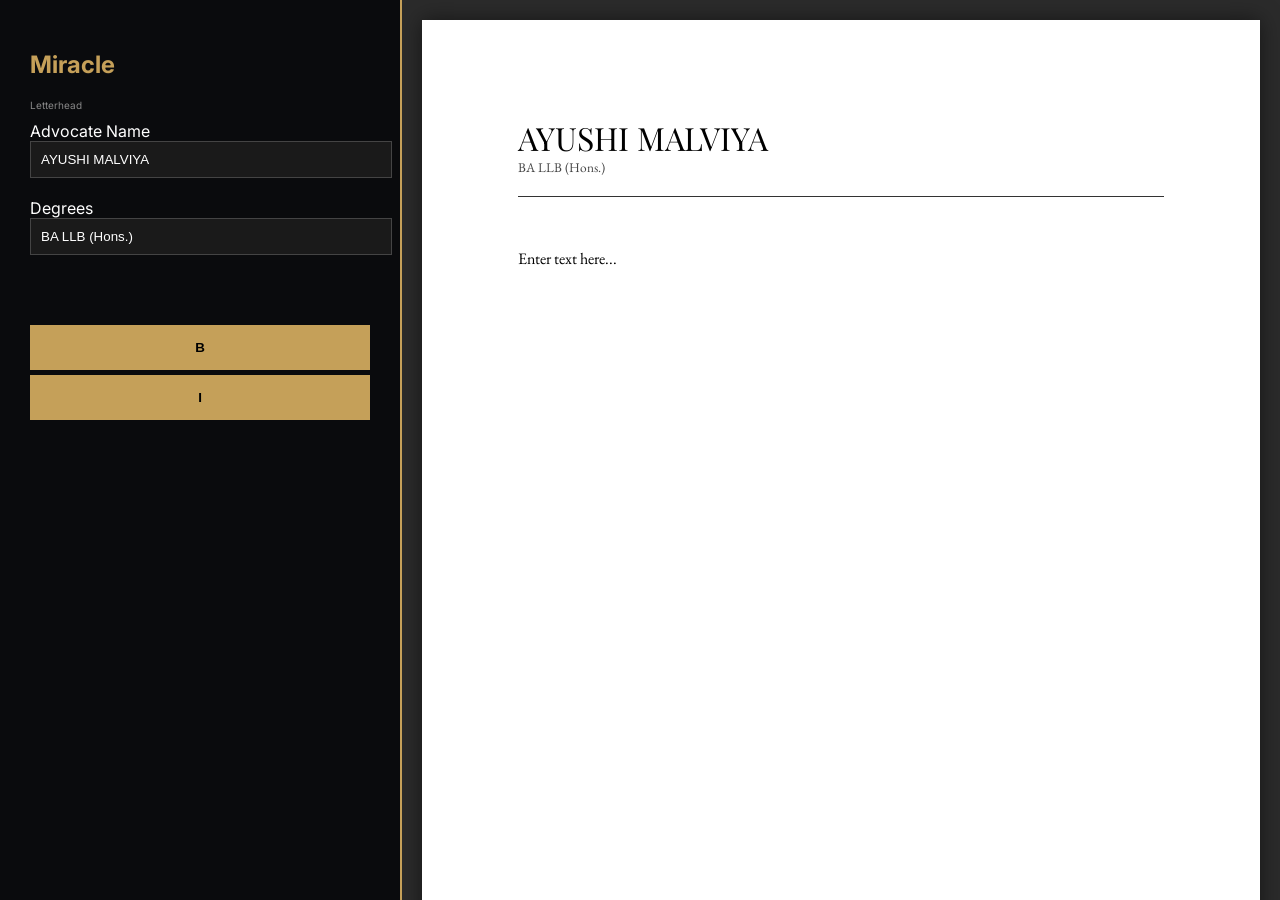
==== index.html @ 7318f76e "Rename v1.html to index.html" ====
<!DOCTYPE html>
<html lang="en">
<head>
    <meta charset="UTF-8">
    <title>Letterhead Editor</title>
    <link href="https://fonts.googleapis.com/css2?family=Playfair+Display:wght@600&family=EB+Garamond:ital,wght@0,400..800;1,400..800&family=Inter:wght@200;400;700&display=swap" rel="stylesheet">
    
    <style>
        :root {
            --gold: #c5a059;
            --obsidian: #0a0b0d;
            --paper: #ffffff;
        }

        body { 
            margin: 0; 
            display: flex; 
            height: 100vh; 
            background: #2b2b2b; /* dark bg for white paper */
            font-family: 'Inter', sans-serif;
        }

        #ui-panel {
            width: 400px;
            background: var(--obsidian);
            color: white;
            padding: 30px;
            border-right: 2px solid var(--gold);
            overflow-y: auto;
        }

        .page-viewport {
            flex-grow: 1;
            padding: 20px;
            display: flex;
            justify-content: center;
            overflow-y: auto;
        }

        .a4-sheet {
            background: var(--paper);
            width: 210mm; 
            min-height: 297mm;
            padding: 1in;
            box-shadow: 0 0 20px rgba(0,0,0,0.5);
            position: relative;
            color: black;
        }

        .header-temp {
            border-bottom: 0.5px solid #333;
            padding-bottom: 20px;
            margin-bottom: 50px;
        }

        #editor {
            min-height: 150mm;
            outline: none;
            font-family: 'EB Garamond', serif;
            font-size: 12pt;
            line-height: 1.5;
            text-align: justify;
        }

        @media print {
            #ui-panel { display: none; }
            body { background: white; }
            .a4-sheet { box-shadow: none; margin: 0; width: 100%; }
        }

        input { width: 100%; padding: 10px; margin-bottom: 20px; background: #1a1a1a; color: white; border: 1px solid #444; }
        button { background: var(--gold); padding: 15px; width: 100%; border: none; cursor: pointer; font-weight: bold; }
    </style>
</head>
<body>

<div id="ui-panel">
    <h2 style="color:var(--gold)">Miracle</h2>
    <p style="font-size: 10px; color: #888;">Letterhead</p>
    
    <label>Advocate Name</label>
    <input type="text" id="nameIn" value="AYUSHI MALVIYA" oninput="sync()">
    
    <label>Degrees</label>
    <input type="text" id="degIn" value="BA LLB (Hons.)" oninput="sync()">

    <div style="margin-top: 50px;">
        <button onclick="format('bold')">B</button>
        <button onclick="format('italic')" style="margin-top: 5px;">I</button>
    </div>
</div>

<div class="page-viewport">
    <div class="a4-sheet">
        <div class="header-temp">
            <div id="outName" style="font-family: 'Playfair Display'; font-size: 24pt;">AYUSHI MALVIYA</div>
            <div id="outDeg" style="font-family: 'EB Garamond'; font-size: 10pt; color: #444;">BA LLB (Hons.)</div>
        </div>

        <div id="editor" contenteditable="true">
            Enter text here...
        </div>
        
        <div style="position: absolute; bottom: 1in; left: 1in; width: calc(100% - 2in); border-top: 1px solid #ccc; font-size: 8pt; text-align: center;">
            Address goes here | Contact info | Website
        </div>
    </div>
</div>

<script>
    function sync() {
        document.getElementById('outName').innerText = document.getElementById('nameIn').value;
        document.getElementById('outDeg').innerText = document.getElementById('degIn').value;
    }

    function format(cmd) {
        document.execCommand(cmd, false, null);
    }
</script>

</body>
</html>
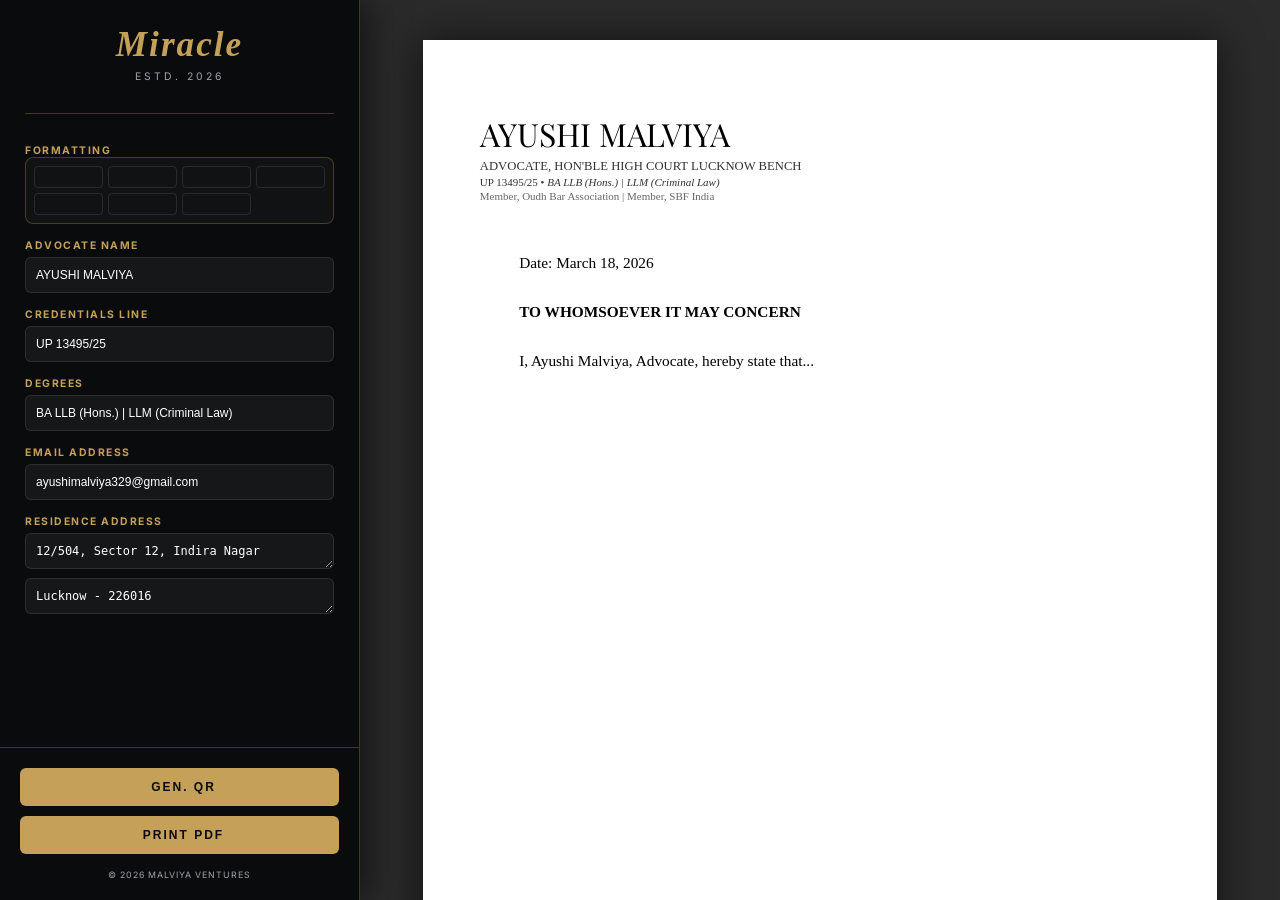
==== commit 9be2fb68: "Major overhaul for letterhead editor with QR code and layout updates Added new features including QR" ====
--- a/index.html
+++ b/index.html
@@ -4,119 +4,273 @@
     <meta charset="UTF-8">
     <title>Letterhead Editor</title>
     <link href="https://fonts.googleapis.com/css2?family=Playfair+Display:wght@600&family=EB+Garamond:ital,wght@0,400..800;1,400..800&family=Inter:wght@200;400;700&display=swap" rel="stylesheet">
+    <script src="https://unpkg.com/@phosphor-icons/web"></script>
+    <script src="https://cdnjs.cloudflare.com/ajax/libs/html2pdf.js/0.10.1/html2pdf.bundle.min.js"></script>
+    <script src="https://cdnjs.cloudflare.com/ajax/libs/qrcodejs/1.0.0/qrcode.min.js"></script>
     
     <style>
         :root {
             --gold: #c5a059;
             --obsidian: #0a0b0d;
-            --paper: #ffffff;
-        }
-
-        body { 
-            margin: 0; 
-            display: flex; 
-            height: 100vh; 
-            background: #2b2b2b; /* dark bg for white paper */
-            font-family: 'Inter', sans-serif;
-        }
-
-        #ui-panel {
-            width: 400px;
+            --glass: rgba(15, 17, 21, 0.95);
+            --text-dim: #9ea3ae;
+            --border-gold: rgba(197, 160, 89, 0.3);
+        }
+
+        * { box-sizing: border-box; }
+        body { background: #1a1a1a; margin: 0; display: flex; font-family: 'Inter', sans-serif; overflow: hidden; height: 100vh; }
+
+        /* --- SIDEBAR (DIALOG BOX) --- */
+        #control-panel {
+            width: 360px;
+            height: 100vh;
             background: var(--obsidian);
+            border-right: 1px solid var(--border-gold);
+            display: flex;
+            flex-direction: column;
+            z-index: 1000;
             color: white;
+            box-shadow: 10px 0 30px rgba(0,0,0,0.5);
+        }
+
+        .sidebar-content { padding: 25px; flex-grow: 1; overflow-y: auto; }
+        .sidebar-header { text-align: center; margin-bottom: 30px; border-bottom: 1px solid var(--border-gold); padding-bottom: 20px; }
+        .miracle-logo { font-family: 'Palatino Linotype', serif; font-style: italic; font-weight: bold; color: var(--gold); font-size: 2.2rem; letter-spacing: 2px; margin: 0; }
+        .estd { font-size: 0.65rem; color: var(--text-dim); text-transform: uppercase; letter-spacing: 3px; margin-top: 5px; }
+
+        .toolbar { display: grid; grid-template-columns: repeat(4, 1fr); gap: 5px; margin-bottom: 15px; background: rgba(255,255,255,0.03); padding: 8px; border-radius: 8px; border: 1px solid var(--border-gold); }
+        .toolbar button { background: transparent; border: 1px solid rgba(255,255,255,0.1); color: white; padding: 10px; cursor: pointer; border-radius: 4px; display: flex; align-items: center; justify-content: center; }
+        .toolbar button:hover { border-color: var(--gold); color: var(--gold); }
+
+        label { display: block; font-size: 0.65rem; margin-top: 15px; font-weight: 700; color: var(--gold); text-transform: uppercase; letter-spacing: 1.5px; }
+        input, textarea { width: 100%; margin-top: 5px; background: rgba(255, 255, 255, 0.05); border: 1px solid rgba(255, 255, 255, 0.1); color: white; font-size: 12px; padding: 10px; border-radius: 6px; outline: none; transition: 0.3s; }
+        input:focus, textarea:focus { border-color: var(--gold); }
+
+        .sidebar-footer { padding: 20px; border-top: 1px solid var(--border-gold); background: var(--obsidian); }
+        .gold-btn { width: 100%; background: var(--gold); color: var(--obsidian); border: none; padding: 12px; font-weight: 700; letter-spacing: 2px; text-transform: uppercase; cursor: pointer; border-radius: 6px; margin-bottom: 10px; display: flex; align-items: center; justify-content: center; gap: 8px; font-size: 0.75rem; }
+        .copyright { font-size: 0.55rem; color: var(--text-dim); text-align: center; margin-top: 15px; letter-spacing: 1px; text-transform: uppercase; }
+
+        /* --- PREVIEW AREA (A4 FIXED) --- */
+        .preview-area { flex-grow: 1; padding: 40px; display: flex; justify-content: center; overflow-y: auto; background: #2b2b2b; position: relative; }
+        .letterhead { background: #ffffff; width: 210mm; min-height: 297mm; position: relative; box-sizing: border-box; box-shadow: 0 0 40px rgba(0,0,0,0.6); }
+
+        /* HEADER */
+        .identity-container { position: absolute; left: 1.5cm; top: 0.75in; z-index: 2; }
+        .name { font-family: 'Playfair Display', serif; font-size: 24pt; margin: 0; text-transform: uppercase; color: #000; }
+        .designation { font-family: 'Palatino Linotype', serif; font-size: 9.5pt; margin-top: 4px; color: #333; }
+        .credentials { font-family: 'Palatino Linotype', serif; font-size: 8.25pt; margin-top: 2px; color: #333; }
+        .memberships { font-family: 'Palatino Linotype', serif; font-size: 8.25pt; color: #666; margin-top: 2px; }
+        .crest-img { position: absolute; top: 0.8in; right: 1.5cm; width: 110px; opacity: 0.15; filter: grayscale(1); }
+        
+        /* CONTENT SECTION (Margins enforced at 1 inch) */
+        .letter-content { margin: 2.2in 1in 1in 1in; font-family: 'Garamond', serif; font-size: 11.5pt; line-height: 1.6; min-height: 180mm; position: relative; }
+        #editor { outline: none; text-align: justify; }
+
+        /* QR CODE PLACEMENT */
+        #qr-affix {
+            position: absolute;
+            bottom: 10px;
+            right: 10px;
+            width: 51px;
+            height: 51px;
+            z-index: 100;
+        }
+
+        /* SIGNATURE ELEMENTS */
+        #sig-container { margin-top: 50px; text-align: right; }
+        .digital-sig { width: 300px; display: none; margin-left: auto; }
+        .physical-line { display: none; font-family: serif; font-size: 0.5pt; font-weight: bold; letter-spacing: -0.05em; color: #0B0B45; border-top: 0.5px solid #0B0B45; width: 220px; margin-left: auto; padding-top: 2px; text-align: center; }
+
+        /* MODAL DIALOG */
+        #print-modal {
+            display: none;
+            position: fixed;
+            top: 50%; left: 50%; transform: translate(-50%, -50%);
+            background: var(--obsidian);
+            border: 1px solid var(--gold);
             padding: 30px;
-            border-right: 2px solid var(--gold);
-            overflow-y: auto;
-        }
-
-        .page-viewport {
-            flex-grow: 1;
-            padding: 20px;
-            display: flex;
-            justify-content: center;
-            overflow-y: auto;
-        }
-
-        .a4-sheet {
-            background: var(--paper);
-            width: 210mm; 
-            min-height: 297mm;
-            padding: 1in;
-            box-shadow: 0 0 20px rgba(0,0,0,0.5);
-            position: relative;
-            color: black;
-        }
-
-        .header-temp {
-            border-bottom: 0.5px solid #333;
-            padding-bottom: 20px;
-            margin-bottom: 50px;
-        }
-
-        #editor {
-            min-height: 150mm;
-            outline: none;
-            font-family: 'EB Garamond', serif;
-            font-size: 12pt;
-            line-height: 1.5;
-            text-align: justify;
-        }
+            z-index: 2000;
+            text-align: center;
+            box-shadow: 0 0 50px rgba(0,0,0,1);
+        }
+        .modal-overlay { display: none; position: fixed; top: 0; left: 0; width: 100%; height: 100%; background: rgba(0,0,0,0.8); z-index: 1999; }
+
+        /* FOOTER */
+        .footer { position: absolute; bottom: 0.8in; width: 100%; text-align: center; }
+        .foot-line { font-family: serif; font-size: 0.5pt; font-weight: bold; letter-spacing: -0.1em; color: #0B0B45; }
+        .foot-res { font-family: 'Georgia', serif; font-weight: bold; text-transform: uppercase; letter-spacing: 0.60em; font-size: 7pt; }
+        .foot-addr { font-family: 'Georgia', serif; text-transform: capitalize; letter-spacing: 0.7em; font-size: 6pt; display: block; }
+        .foot-star { font-size: 4.5pt; color: #333; margin-top: 0px; display: block; }
+        .foot-email { font-family: 'Georgia', serif; text-transform: lowercase; letter-spacing: 0.45em; font-size: 6pt; margin-top: 2.5px; display: block; }
 
         @media print {
-            #ui-panel { display: none; }
-            body { background: white; }
-            .a4-sheet { box-shadow: none; margin: 0; width: 100%; }
-        }
-
-        input { width: 100%; padding: 10px; margin-bottom: 20px; background: #1a1a1a; color: white; border: 1px solid #444; }
-        button { background: var(--gold); padding: 15px; width: 100%; border: none; cursor: pointer; font-weight: bold; }
+            #control-panel, #print-modal, .modal-overlay { display: none !important; }
+            .preview-area { padding: 0; overflow: visible; }
+            .letterhead { box-shadow: none; margin: 0; }
+        }
     </style>
 </head>
 <body>
 
-<div id="ui-panel">
-    <h2 style="color:var(--gold)">Miracle</h2>
-    <p style="font-size: 10px; color: #888;">Letterhead</p>
-    
-    <label>Advocate Name</label>
-    <input type="text" id="nameIn" value="AYUSHI MALVIYA" oninput="sync()">
-    
-    <label>Degrees</label>
-    <input type="text" id="degIn" value="BA LLB (Hons.)" oninput="sync()">
-
-    <div style="margin-top: 50px;">
-        <button onclick="format('bold')">B</button>
-        <button onclick="format('italic')" style="margin-top: 5px;">I</button>
+<div id="control-panel">
+    <div class="sidebar-content">
+        <div class="sidebar-header">
+            <h1 class="miracle-logo">Miracle</h1>
+            <p class="estd">estd. 2026</p>
+        </div>
+        
+        <label>Formatting</label>
+        <div class="toolbar">
+            <button onclick="format('bold')"><i class="ph ph-text-b"></i></button>
+            <button onclick="format('italic')"><i class="ph ph-text-italic"></i></button>
+            <button onclick="format('underline')"><i class="ph ph-text-underline"></i></button>
+            <button onclick="format('justifyFull')"><i class="ph ph-text-align-justify"></i></button>
+            <button onclick="format('justifyLeft')"><i class="ph ph-text-align-left"></i></button>
+            <button onclick="format('justifyCenter')"><i class="ph ph-text-align-center"></i></button>
+            <button onclick="format('justifyRight')"><i class="ph ph-text-align-right"></i></button>
+        </div>
+
+        <label>Advocate Name</label>
+        <input type="text" id="nameIn" value="AYUSHI MALVIYA" oninput="update()">
+        <label>Credentials Line</label>
+        <input type="text" id="upIn" value="UP 13495/25" oninput="update()">
+        <label>Degrees</label>
+        <input type="text" id="degIn" value="BA LLB (Hons.) | LLM (Criminal Law)" oninput="update()">
+        <label>Email Address</label>
+        <input type="text" id="emailIn" value="ayushimalviya329@gmail.com" oninput="update()">
+        <label>Residence Address</label>
+        <textarea id="addrIn1" rows="1" oninput="update()">12/504, Sector 12, Indira Nagar</textarea>
+        <textarea id="addrIn2" rows="1" style="margin-top:5px" oninput="update()">Lucknow - 226016</textarea>
+    </div>
+
+    <div class="sidebar-footer">
+        <button class="gold-btn" onclick="generateQR()">
+            <i class="ph ph-qr-code"></i> GEN. QR
+        </button>
+        <button class="gold-btn" onclick="initiatePrint()">
+            <i class="ph ph-printer"></i> PRINT PDF
+        </button>
+        <div class="copyright">© 2026 MALVIYA VENTURES</div>
     </div>
 </div>
 
-<div class="page-viewport">
-    <div class="a4-sheet">
-        <div class="header-temp">
-            <div id="outName" style="font-family: 'Playfair Display'; font-size: 24pt;">AYUSHI MALVIYA</div>
-            <div id="outDeg" style="font-family: 'EB Garamond'; font-size: 10pt; color: #444;">BA LLB (Hons.)</div>
-        </div>
-
-        <div id="editor" contenteditable="true">
-            Enter text here...
-        </div>
-        
-        <div style="position: absolute; bottom: 1in; left: 1in; width: calc(100% - 2in); border-top: 1px solid #ccc; font-size: 8pt; text-align: center;">
-            Address goes here | Contact info | Website
+<div class="modal-overlay" id="overlay"></div>
+<div id="print-modal">
+    <h3 style="color: var(--gold); font-family: 'Playfair Display', serif;">Select Use Case</h3>
+    <p style="color: var(--text-dim); font-size: 0.8rem;">How will this document be utilized?</p>
+    <button class="gold-btn" onclick="finalizeExecution('digital')">DIGITAL USE</button>
+    <button class="gold-btn" style="background: transparent; border: 1px solid var(--gold); color: var(--gold);" onclick="finalizeExecution('physical')">PHYSICAL USE</button>
+    <button style="background:none; border:none; color:white; cursor:pointer; margin-top:10px; font-size:0.7rem;" onclick="closeModal()">CANCEL</button>
+</div>
+
+<div class="preview-area">
+    <div class="letterhead" id="printable-sheet">
+        <img src="symbol.webp" class="crest-img" alt="">
+        
+        <div id="qr-affix"></div>
+
+        <div class="identity-container">
+            <div class="name" id="outName">AYUSHI MALVIYA</div>
+            <div class="designation">ADVOCATE, HON'BLE HIGH COURT LUCKNOW BENCH</div>
+            <div class="credentials">
+                <span id="outUp">UP 13495/25</span> • 
+                <span id="outDeg" style="font-style: italic;">BA LLB (Hons.) | LLM (Criminal Law)</span>
+            </div>
+            <div class="memberships">
+                Member, Oudh Bar Association | Member, SBF India
+            </div>
+        </div>
+
+        <div class="letter-content">
+            <div id="editor" contenteditable="true">
+                Date: March 18, 2026<br><br>
+                <b>TO WHOMSOEVER IT MAY CONCERN</b><br><br>
+                I, Ayushi Malviya, Advocate, hereby state that...
+            </div>
+            
+            <div id="sig-container">
+                <img src="signature.jpeg" id="outSigImage" class="digital-sig">
+                <div id="outSigLine" class="physical-line">IUM-PHYSICAL-SIGNATURE-AUTHENTIC-DONOTCOPY—IUM-PHYSICAL-SIGNATURE-AUTHENTIC-DONOTCOPY—IUM-PHYSICAL-SIGNATURE-AUTHENTIC-DONOTCOPY—IUM-PHYSICAL-SIGNATURE-AUTHENTIC-DONOTCOPY—IUM-PHYSICAL-SIGNATURE-AUTHENTIC-DONOTCOPY—IUM-PHYSICAL-SIGNATURE-AUTHENTIC-DONOTCOPY—IUM-PHYSICAL-SIGNATURE-AUTHENTIC-DONOTCOPY—IUM-PHYSICAL-SIGNATURE-AUTHENTIC-DONOTCOPY—IUM-PHYSICAL-SIGNATURE-AUTHENTIC-DONOTCOPY—IUM-PHYSICAL-SIGNATURE-AUTHENTIC-DONOTCOPY—IUM-PHYSICAL-SIGNATURE-AUTHENTIC-DONOTCOPY—IUM-PHYSICAL-SIGNATURE-AUTHENTIC-DONOTCOPY</div>
+            </div>
+        </div>
+
+        <div class="footer">
+            <span class="foot-line">IUM—LETTER—AUTHENTIC—DONOTCOPY—IUM—LETTER—AUTHENTIC—DONOTCOPY—IUM—LETTER—AUTHENTIC—DONOTCOPY—IUM—LETTER—AUTHENTIC—DONOTCOPY—IUM—LETTER—AUTHENTIC—DONOTCOPY—IUM—LETTER—AUTHENTIC—DONOTCOPY—IUM—LETTER—AUTHENTIC—DONOTCOPY—IUM—LETTER—AUTHENTIC—DONOTCOPY—IUM—LETTER—AUTHENTIC—DONOTCOPY—IUM—LETTER—AUTHENTIC—DONOTCOPY—IUM—LETTER—AUTHENTIC—DONOTCOPY—IUM—LETTER—AUTHENTIC—DONOTCOPY—IUM—LETTER—AUTHENTIC—DONOTCOPY—IUM—LETTER—AUTHENTIC—DONOTCOPY—IUM—LETTER—AUTHENTIC—DONOTCOPY—IUM—LETTER—AUTHENTIC—DONOTCOPY—IUM—LETTER—AUTHENTIC—DONOTCOPY—IUM—LETTER—AUTHENTIC—DONOTCOPY—IUM—LETTER—AUTHENTIC—DONOTCOPY—IUM—LETTER—AUTHENTIC—DONOTCOPY—IUM—LETTER—AUTHENTIC—DONOTCOPY—IUM—LETTER—AUTHENTIC—DONOTCOPY—IUM—LETTER—AUTHENTIC—DONOTCOPY—IUM—LETTER—AUTHENTIC—DONOTCOPY—IUM—LETTER—AUTHENTIC—DONOTCOPY—IUM—LETTER—AUTHENTIC—DONOTCOPYIUM—LETTER—AUTHENTIC—DONOTCOPY—IUM—LETTER—AUTHENTIC—DONOTCOPY—IUM—LETTER—AUTHENTIC—DONOTCOPY—IUM—LETTER—AUTHENTIC—DONOTCOPY—IUM—LETTER—AUTHENTIC—DONOTCOPY—IUM—LETTER—AUTHENTIC—DONOTCOPY—IUM—LETTER—AUTHENTIC—DONOTCOPY—IUM—LETTER—AUTHENTIC—DONOTCOPY—IUM—LETTER—AUTHENTIC—DONOTCOPY—IUM—LETTER—AUTHENTIC—DONOTCOPY—IUM—LETTER—AUTHENTIC—DONOTCOPY—IUM—LETTER—AUTHENTIC—DONOTCOPY—IUM—LETTER—AUTHENTIC—DONOTCOPY—IUM—LETTER—AUTHENTIC—DONOTCOPY—IUM—LETTER—AUTHENTIC—DONOTCOPY—IUM—LETTER—AUTHENTIC—DONOTCOPY—IUM—LETTER—AUTHENTIC—DONOTCOPY—IUM—LETTER—AUTHENTIC—DONOTCOPY—IUM—LETTER—AUTHENTIC—DONOTCOPY—IUM—LETTER—AUTHENTIC—DONOTCOPY—IUM—LETTER—AUTHENTIC—DONOTCOPY—IUM—LETTER—AUTHENTIC—DONOTCOPY—IUM—LETTER—AUTHENTIC—DONOTCOPY—IUM—LETTER—AUTHENTIC—DONOTCOPY—IUM—LETTER—AUTHENTIC—DONOTCOPY—IUM—LETTER—AUTHENTIC—DONOTCOPY—IUM—LETTER—AUTHENTIC—DONOTCOPY—IUM—LETTER—AUTHENTIC—DONOTCOPY—IUM—LETTER—AUTHENTIC—DONOTCOPY—IUM—LETTER—AUTHENTIC—DONOTCOPY—IUM—LETTER—AUTHENTIC—DONOTCOPY—IUM—LETTER—AUTHENTIC—DONOTCOPY—IUM—LETTER—AUTHENTIC—DONOTCOPY—IUM—LETTER—AUTHENTIC—DONOTCOPY—IUM—LETTER—AUTHENTIC—DONOTCOPY</span>
+            <span class="foot-res">RESIDENCE</span>
+            <span class="foot-addr" id="outAddr1" style="margin-top: 3.5px">12/504, Sector 12, Indira Nagar</span>
+            <span class="foot-addr" id="outAddr2" style="margin-top: 1.5px">Lucknow<span style="letter-spacing: -0.1em;">——</span> 226016</span>
+            <span class="foot-star">★</span>
+            <span class="foot-email" id="outEmail">ayushimalviya329@gmail.com</span>
         </div>
     </div>
 </div>
 
 <script>
-    function sync() {
+    let qrAffixed = false;
+
+    function format(command) { document.execCommand(command, false, null); }
+
+    function update() {
         document.getElementById('outName').innerText = document.getElementById('nameIn').value;
+        document.getElementById('outUp').innerText = document.getElementById('upIn').value;
         document.getElementById('outDeg').innerText = document.getElementById('degIn').value;
-    }
-
-    function format(cmd) {
-        document.execCommand(cmd, false, null);
-    }
+        document.getElementById('outEmail').innerText = document.getElementById('emailIn').value;
+        
+        document.getElementById('outAddr1').innerText = document.getElementById('addrIn1').value;
+        document.getElementById('outAddr2').innerHTML = document.getElementById('addrIn2').value.replace(' - ', '<span style=\"letter-spacing: -0.1em;\">——</span> ');
+    }
+
+    function generateQR() {
+        const url = prompt("Enter verification URL:");
+        if (!url) return;
+        
+        document.getElementById('qr-affix').innerHTML = ""; 
+        new QRCode(document.getElementById("qr-affix"), {
+            text: url,
+            width: 51, 
+            height: 51,
+            colorDark : "#0B0B45",
+            colorLight : "#ffffff"
+        });
+        qrAffixed = true;
+        alert("QR Code Affixed successfully.");
+    }
+
+    function initiatePrint() {
+        if (!qrAffixed) {
+            alert("Please affix the QR Code before printing.");
+            return;
+        }
+        document.getElementById('overlay').style.display = 'block';
+        document.getElementById('print-modal').style.display = 'block';
+    }
+
+    function closeModal() {
+        document.getElementById('overlay').style.display = 'none';
+        document.getElementById('print-modal').style.display = 'none';
+    }
+
+    function finalizeExecution(type) {
+        const sigImage = document.getElementById('outSigImage');
+        const sigLine = document.getElementById('outSigLine');
+
+        sigImage.style.display = 'none';
+        sigLine.style.display = 'none';
+
+        if (type === 'digital') {
+            sigImage.style.display = 'block';
+        } else if (type === 'physical') {
+            sigLine.style.display = 'block';
+        }
+
+        closeModal();
+        
+        setTimeout(() => { 
+            window.print(); 
+        }, 150);
+    }
+    
+    update();
 </script>
-
 </body>
 </html>
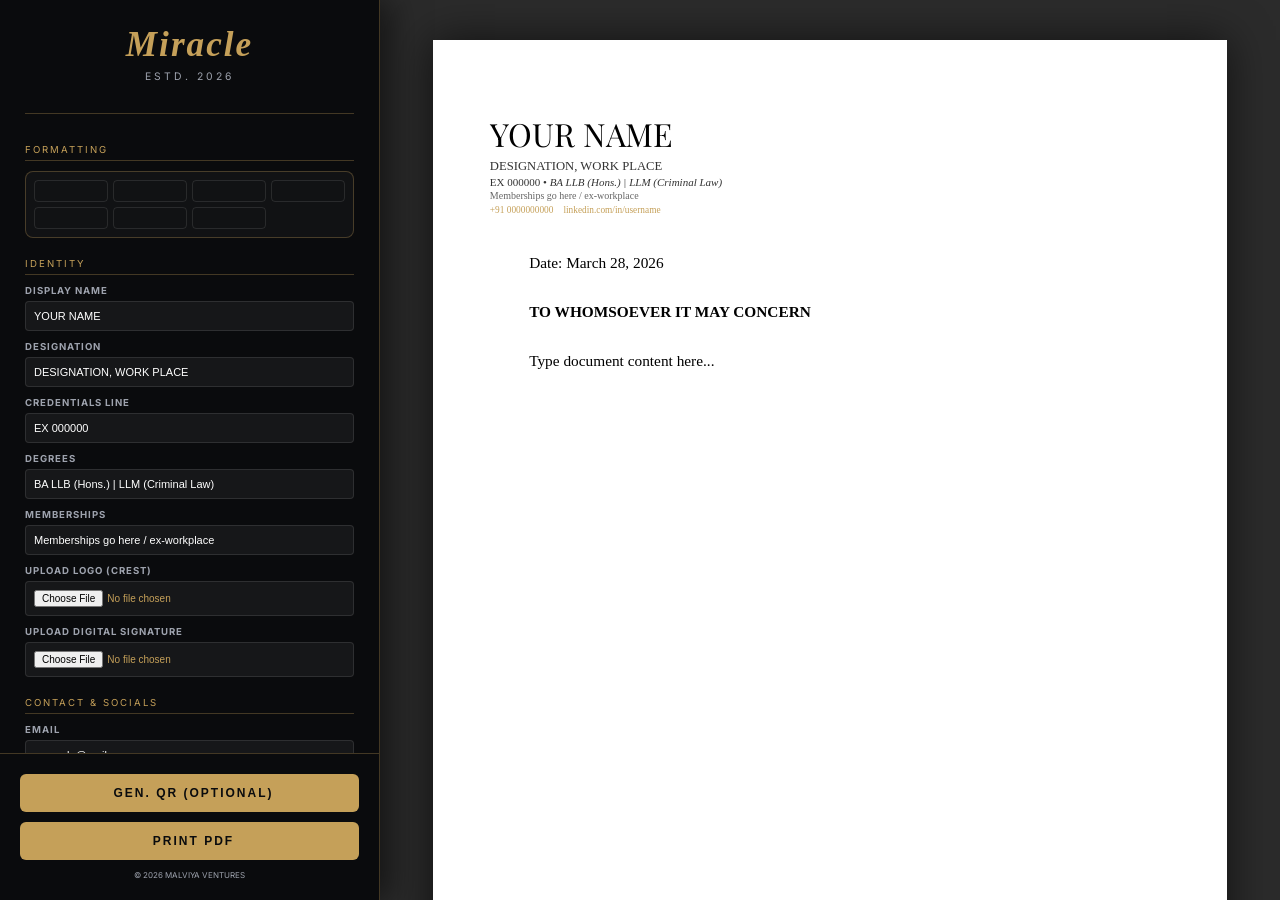
==== commit 15882990: "Revise letterhead editor layout and features Updated layout and functionality of the letterhead edit" ====
--- a/index.html
+++ b/index.html
@@ -5,7 +5,6 @@
     <title>Letterhead Editor</title>
     <link href="https://fonts.googleapis.com/css2?family=Playfair+Display:wght@600&family=EB+Garamond:ital,wght@0,400..800;1,400..800&family=Inter:wght@200;400;700&display=swap" rel="stylesheet">
     <script src="https://unpkg.com/@phosphor-icons/web"></script>
-    <script src="https://cdnjs.cloudflare.com/ajax/libs/html2pdf.js/0.10.1/html2pdf.bundle.min.js"></script>
     <script src="https://cdnjs.cloudflare.com/ajax/libs/qrcodejs/1.0.0/qrcode.min.js"></script>
     
     <style>
@@ -20,9 +19,9 @@
         * { box-sizing: border-box; }
         body { background: #1a1a1a; margin: 0; display: flex; font-family: 'Inter', sans-serif; overflow: hidden; height: 100vh; }
 
-        /* --- SIDEBAR (DIALOG BOX) --- */
+        /* --- SIDEBAR --- */
         #control-panel {
-            width: 360px;
+            width: 380px;
             height: 100vh;
             background: var(--obsidian);
             border-right: 1px solid var(--border-gold);
@@ -37,71 +36,59 @@
         .sidebar-header { text-align: center; margin-bottom: 30px; border-bottom: 1px solid var(--border-gold); padding-bottom: 20px; }
         .miracle-logo { font-family: 'Palatino Linotype', serif; font-style: italic; font-weight: bold; color: var(--gold); font-size: 2.2rem; letter-spacing: 2px; margin: 0; }
         .estd { font-size: 0.65rem; color: var(--text-dim); text-transform: uppercase; letter-spacing: 3px; margin-top: 5px; }
+        
+        .section-tag { font-size: 0.6rem; color: var(--gold); text-transform: uppercase; letter-spacing: 2px; margin: 20px 0 10px 0; border-bottom: 1px solid var(--border-gold); padding-bottom: 5px; }
 
         .toolbar { display: grid; grid-template-columns: repeat(4, 1fr); gap: 5px; margin-bottom: 15px; background: rgba(255,255,255,0.03); padding: 8px; border-radius: 8px; border: 1px solid var(--border-gold); }
         .toolbar button { background: transparent; border: 1px solid rgba(255,255,255,0.1); color: white; padding: 10px; cursor: pointer; border-radius: 4px; display: flex; align-items: center; justify-content: center; }
         .toolbar button:hover { border-color: var(--gold); color: var(--gold); }
 
-        label { display: block; font-size: 0.65rem; margin-top: 15px; font-weight: 700; color: var(--gold); text-transform: uppercase; letter-spacing: 1.5px; }
-        input, textarea { width: 100%; margin-top: 5px; background: rgba(255, 255, 255, 0.05); border: 1px solid rgba(255, 255, 255, 0.1); color: white; font-size: 12px; padding: 10px; border-radius: 6px; outline: none; transition: 0.3s; }
+        label { display: block; font-size: 0.6rem; margin-top: 10px; font-weight: 700; color: var(--text-dim); text-transform: uppercase; letter-spacing: 1px; }
+        input, textarea { width: 100%; margin-top: 5px; background: rgba(255, 255, 255, 0.05); border: 1px solid rgba(255, 255, 255, 0.1); color: white; font-size: 11px; padding: 8px; border-radius: 4px; outline: none; transition: 0.3s; }
         input:focus, textarea:focus { border-color: var(--gold); }
+        
+        /* File Input Styling */
+        .file-upload { font-size: 10px; margin-top: 5px; color: var(--gold); cursor: pointer; }
 
         .sidebar-footer { padding: 20px; border-top: 1px solid var(--border-gold); background: var(--obsidian); }
         .gold-btn { width: 100%; background: var(--gold); color: var(--obsidian); border: none; padding: 12px; font-weight: 700; letter-spacing: 2px; text-transform: uppercase; cursor: pointer; border-radius: 6px; margin-bottom: 10px; display: flex; align-items: center; justify-content: center; gap: 8px; font-size: 0.75rem; }
-        .copyright { font-size: 0.55rem; color: var(--text-dim); text-align: center; margin-top: 15px; letter-spacing: 1px; text-transform: uppercase; }
-
-        /* --- PREVIEW AREA (A4 FIXED) --- */
-        .preview-area { flex-grow: 1; padding: 40px; display: flex; justify-content: center; overflow-y: auto; background: #2b2b2b; position: relative; }
+
+        /* --- PREVIEW AREA --- */
+        .preview-area { flex-grow: 1; padding: 40px; display: flex; justify-content: center; overflow-y: auto; background: #2b2b2b; }
         .letterhead { background: #ffffff; width: 210mm; min-height: 297mm; position: relative; box-sizing: border-box; box-shadow: 0 0 40px rgba(0,0,0,0.6); }
 
         /* HEADER */
-        .identity-container { position: absolute; left: 1.5cm; top: 0.75in; z-index: 2; }
+        .identity-container { position: absolute; left: 1.5cm; top: 0.75in; z-index: 2; max-width: 60%; }
         .name { font-family: 'Playfair Display', serif; font-size: 24pt; margin: 0; text-transform: uppercase; color: #000; }
         .designation { font-family: 'Palatino Linotype', serif; font-size: 9.5pt; margin-top: 4px; color: #333; }
         .credentials { font-family: 'Palatino Linotype', serif; font-size: 8.25pt; margin-top: 2px; color: #333; }
-        .memberships { font-family: 'Palatino Linotype', serif; font-size: 8.25pt; color: #666; margin-top: 2px; }
-        .crest-img { position: absolute; top: 0.8in; right: 1.5cm; width: 110px; opacity: 0.15; filter: grayscale(1); }
-        
-        /* CONTENT SECTION (Margins enforced at 1 inch) */
+        .memberships { font-family: 'Palatino Linotype', serif; font-size: 7.5pt; color: #666; margin-top: 2px; }
+        .socials { font-family: 'Palatino Linotype', serif; font-size: 7pt; color: var(--gold); margin-top: 4px; display: flex; gap: 10px; }
+        
+        .crest-img { position: absolute; top: 0.8in; right: 1.5cm; width: 110px; opacity: 0.15; filter: grayscale(1); object-fit: contain; }
+        
+        /* CONTENT */
         .letter-content { margin: 2.2in 1in 1in 1in; font-family: 'Garamond', serif; font-size: 11.5pt; line-height: 1.6; min-height: 180mm; position: relative; }
         #editor { outline: none; text-align: justify; }
 
-        /* QR CODE PLACEMENT */
-        #qr-affix {
-            position: absolute;
-            bottom: 10px;
-            right: 10px;
-            width: 51px;
-            height: 51px;
-            z-index: 100;
-        }
-
-        /* SIGNATURE ELEMENTS */
+        #qr-affix { position: absolute; bottom: 10px; right: 10px; width: 51px; height: 51px; z-index: 100; }
+
+        /* SIGNATURE */
         #sig-container { margin-top: 50px; text-align: right; }
-        .digital-sig { width: 300px; display: none; margin-left: auto; }
-        .physical-line { display: none; font-family: serif; font-size: 0.5pt; font-weight: bold; letter-spacing: -0.05em; color: #0B0B45; border-top: 0.5px solid #0B0B45; width: 220px; margin-left: auto; padding-top: 2px; text-align: center; }
-
-        /* MODAL DIALOG */
-        #print-modal {
-            display: none;
-            position: fixed;
-            top: 50%; left: 50%; transform: translate(-50%, -50%);
-            background: var(--obsidian);
-            border: 1px solid var(--gold);
-            padding: 30px;
-            z-index: 2000;
-            text-align: center;
-            box-shadow: 0 0 50px rgba(0,0,0,1);
-        }
+        .digital-sig { width: 250px; max-height: 80px; display: none; margin-left: auto; object-fit: contain; }
+        .physical-line { display: none; font-family: serif; font-size: 0.5pt; font-weight: bold; letter-spacing: -0.05em; color: #0B0B45; border-top: 0.5px solid #0B0B45; width: 220px; margin-left: auto; padding-top: 2px; text-align: center; overflow: hidden; white-space: nowrap; }
+
+        /* MODAL */
+        #print-modal { display: none; position: fixed; top: 50%; left: 50%; transform: translate(-50%, -50%); background: var(--obsidian); border: 1px solid var(--gold); padding: 30px; z-index: 2000; text-align: center; box-shadow: 0 0 50px rgba(0,0,0,1); }
         .modal-overlay { display: none; position: fixed; top: 0; left: 0; width: 100%; height: 100%; background: rgba(0,0,0,0.8); z-index: 1999; }
 
         /* FOOTER */
         .footer { position: absolute; bottom: 0.8in; width: 100%; text-align: center; }
-        .foot-line { font-family: serif; font-size: 0.5pt; font-weight: bold; letter-spacing: -0.1em; color: #0B0B45; }
+        .foot-line { font-family: serif; font-size: 0.5pt; font-weight: bold; letter-spacing: -0.1em; color: #0B0B45; display: block; overflow: hidden; white-space: nowrap; margin-bottom: 5px; }
         .foot-res { font-family: 'Georgia', serif; font-weight: bold; text-transform: uppercase; letter-spacing: 0.60em; font-size: 7pt; }
         .foot-addr { font-family: 'Georgia', serif; text-transform: capitalize; letter-spacing: 0.7em; font-size: 6pt; display: block; }
         .foot-star { font-size: 4.5pt; color: #333; margin-top: 0px; display: block; }
-        .foot-email { font-family: 'Georgia', serif; text-transform: lowercase; letter-spacing: 0.45em; font-size: 6pt; margin-top: 2.5px; display: block; }
+        .foot-meta { font-family: 'Georgia', serif; text-transform: lowercase; letter-spacing: 0.45em; font-size: 6pt; margin-top: 2.5px; display: block; }
 
         @media print {
             #control-panel, #print-modal, .modal-overlay { display: none !important; }
@@ -119,7 +106,7 @@
             <p class="estd">estd. 2026</p>
         </div>
         
-        <label>Formatting</label>
+        <div class="section-tag">Formatting</div>
         <div class="toolbar">
             <button onclick="format('bold')"><i class="ph ph-text-b"></i></button>
             <button onclick="format('italic')"><i class="ph ph-text-italic"></i></button>
@@ -130,117 +117,151 @@
             <button onclick="format('justifyRight')"><i class="ph ph-text-align-right"></i></button>
         </div>
 
-        <label>Advocate Name</label>
-        <input type="text" id="nameIn" value="AYUSHI MALVIYA" oninput="update()">
+        <div class="section-tag">Identity</div>
+        <label>Display Name</label>
+        <input type="text" id="nameIn" value="YOUR NAME" oninput="update()">
+        <label>Designation</label>
+        <input type="text" id="desigIn" value="DESIGNATION, WORK PLACE" oninput="update()">
         <label>Credentials Line</label>
-        <input type="text" id="upIn" value="UP 13495/25" oninput="update()">
+        <input type="text" id="upIn" value="EX 000000" oninput="update()">
         <label>Degrees</label>
         <input type="text" id="degIn" value="BA LLB (Hons.) | LLM (Criminal Law)" oninput="update()">
-        <label>Email Address</label>
-        <input type="text" id="emailIn" value="ayushimalviya329@gmail.com" oninput="update()">
-        <label>Residence Address</label>
-        <textarea id="addrIn1" rows="1" oninput="update()">12/504, Sector 12, Indira Nagar</textarea>
-        <textarea id="addrIn2" rows="1" style="margin-top:5px" oninput="update()">Lucknow - 226016</textarea>
+        <label>Memberships</label>
+        <input type="text" id="memberIn" value="Memberships go here / ex-workplace" oninput="update()">
+        
+        <label>Upload Logo (Crest)</label>
+        <input type="file" id="logoUpload" class="file-upload" accept="image/*" onchange="handleImage(this, 'crest-preview')">
+        
+        <label>Upload Digital Signature</label>
+        <input type="file" id="sigUpload" class="file-upload" accept="image/*" onchange="handleImage(this, 'sig-preview')">
+
+        <div class="section-tag">Contact & Socials</div>
+        <label>Email</label>
+        <input type="text" id="emailIn" value="example@mail.com" oninput="update()">
+        <label>Phone</label>
+        <input type="text" id="phoneIn" value="+91 0000000000" oninput="update()">
+        <label>LinkedIn / GitHub / Web</label>
+        <input type="text" id="socialIn" value="linkedin.com/in/username" oninput="update()">
+        <label>Address Line 1</label>
+        <input type="text" id="addrIn1" value="Building/Sector/Street" oninput="update()">
+        <label>Address Line 2</label>
+        <input type="text" id="addrIn2" value="City - PIN" oninput="update()">
+
+        <div class="section-tag">Microtext</div>
+        <label>Footer Microtext</label>
+        <textarea id="footerMicroIn" rows="2" oninput="update()">AUTHENTIC—DOCUMENT—DO—NOT—COPY—AUTHENTIC—DOCUMENT—DO—NOT—COPY</textarea>
+        <label>Wet-Sign Microtext</label>
+        <textarea id="signMicroIn" rows="2" oninput="update()">PHYSICAL—SIGNATURE—REQUIRED—</textarea>
     </div>
 
     <div class="sidebar-footer">
         <button class="gold-btn" onclick="generateQR()">
-            <i class="ph ph-qr-code"></i> GEN. QR
+            <i class="ph ph-qr-code"></i> GEN. QR (OPTIONAL)
         </button>
         <button class="gold-btn" onclick="initiatePrint()">
             <i class="ph ph-printer"></i> PRINT PDF
         </button>
-        <div class="copyright">© 2026 MALVIYA VENTURES</div>
+        <div style="font-size: 0.5rem; text-align: center; color: var(--text-dim);">© 2026 MALVIYA VENTURES</div>
     </div>
 </div>
 
 <div class="modal-overlay" id="overlay"></div>
 <div id="print-modal">
-    <h3 style="color: var(--gold); font-family: 'Playfair Display', serif;">Select Use Case</h3>
-    <p style="color: var(--text-dim); font-size: 0.8rem;">How will this document be utilized?</p>
-    <button class="gold-btn" onclick="finalizeExecution('digital')">DIGITAL USE</button>
-    <button class="gold-btn" style="background: transparent; border: 1px solid var(--gold); color: var(--gold);" onclick="finalizeExecution('physical')">PHYSICAL USE</button>
+    <h3 style="color: var(--gold); font-family: 'Playfair Display', serif;">Select Execution</h3>
+    <button class="gold-btn" onclick="finalizeExecution('digital')">DIGITAL USE (W/ SIG)</button>
+    <button class="gold-btn" style="background: transparent; border: 1px solid var(--gold); color: var(--gold);" onclick="finalizeExecution('physical')">PHYSICAL USE (WET-SIGN)</button>
     <button style="background:none; border:none; color:white; cursor:pointer; margin-top:10px; font-size:0.7rem;" onclick="closeModal()">CANCEL</button>
 </div>
 
 <div class="preview-area">
     <div class="letterhead" id="printable-sheet">
-        <img src="symbol.webp" class="crest-img" alt="">
+        <img src="symbol.webp" id="crest-preview" class="crest-img" alt="">
         
         <div id="qr-affix"></div>
 
         <div class="identity-container">
-            <div class="name" id="outName">AYUSHI MALVIYA</div>
-            <div class="designation">ADVOCATE, HON'BLE HIGH COURT LUCKNOW BENCH</div>
+            <div class="name" id="outName">YOUR NAME</div>
+            <div class="designation" id="outDesig">DESIGNATION, WORK PLACE</div>
             <div class="credentials">
-                <span id="outUp">UP 13495/25</span> • 
+                <span id="outUp">EX 000000</span> • 
                 <span id="outDeg" style="font-style: italic;">BA LLB (Hons.) | LLM (Criminal Law)</span>
             </div>
-            <div class="memberships">
-                Member, Oudh Bar Association | Member, SBF India
+            <div class="memberships" id="outMember">Memberships go here / ex-workplace</div>
+            <div class="socials">
+                <span id="outPhone">+91 0000000000</span>
+                <span id="outSocial">linkedin.com/in/username</span>
             </div>
         </div>
 
         <div class="letter-content">
             <div id="editor" contenteditable="true">
-                Date: March 18, 2026<br><br>
+                Date: March 28, 2026<br><br>
                 <b>TO WHOMSOEVER IT MAY CONCERN</b><br><br>
-                I, Ayushi Malviya, Advocate, hereby state that...
+                Type document content here...
             </div>
             
             <div id="sig-container">
-                <img src="signature.jpeg" id="outSigImage" class="digital-sig">
-                <div id="outSigLine" class="physical-line">IUM-PHYSICAL-SIGNATURE-AUTHENTIC-DONOTCOPY—IUM-PHYSICAL-SIGNATURE-AUTHENTIC-DONOTCOPY—IUM-PHYSICAL-SIGNATURE-AUTHENTIC-DONOTCOPY—IUM-PHYSICAL-SIGNATURE-AUTHENTIC-DONOTCOPY—IUM-PHYSICAL-SIGNATURE-AUTHENTIC-DONOTCOPY—IUM-PHYSICAL-SIGNATURE-AUTHENTIC-DONOTCOPY—IUM-PHYSICAL-SIGNATURE-AUTHENTIC-DONOTCOPY—IUM-PHYSICAL-SIGNATURE-AUTHENTIC-DONOTCOPY—IUM-PHYSICAL-SIGNATURE-AUTHENTIC-DONOTCOPY—IUM-PHYSICAL-SIGNATURE-AUTHENTIC-DONOTCOPY—IUM-PHYSICAL-SIGNATURE-AUTHENTIC-DONOTCOPY—IUM-PHYSICAL-SIGNATURE-AUTHENTIC-DONOTCOPY</div>
+                <img src="signature.jpeg" id="sig-preview" class="digital-sig">
+                <div id="outSigLine" class="physical-line"></div>
             </div>
         </div>
 
         <div class="footer">
-            <span class="foot-line">IUM—LETTER—AUTHENTIC—DONOTCOPY—IUM—LETTER—AUTHENTIC—DONOTCOPY—IUM—LETTER—AUTHENTIC—DONOTCOPY—IUM—LETTER—AUTHENTIC—DONOTCOPY—IUM—LETTER—AUTHENTIC—DONOTCOPY—IUM—LETTER—AUTHENTIC—DONOTCOPY—IUM—LETTER—AUTHENTIC—DONOTCOPY—IUM—LETTER—AUTHENTIC—DONOTCOPY—IUM—LETTER—AUTHENTIC—DONOTCOPY—IUM—LETTER—AUTHENTIC—DONOTCOPY—IUM—LETTER—AUTHENTIC—DONOTCOPY—IUM—LETTER—AUTHENTIC—DONOTCOPY—IUM—LETTER—AUTHENTIC—DONOTCOPY—IUM—LETTER—AUTHENTIC—DONOTCOPY—IUM—LETTER—AUTHENTIC—DONOTCOPY—IUM—LETTER—AUTHENTIC—DONOTCOPY—IUM—LETTER—AUTHENTIC—DONOTCOPY—IUM—LETTER—AUTHENTIC—DONOTCOPY—IUM—LETTER—AUTHENTIC—DONOTCOPY—IUM—LETTER—AUTHENTIC—DONOTCOPY—IUM—LETTER—AUTHENTIC—DONOTCOPY—IUM—LETTER—AUTHENTIC—DONOTCOPY—IUM—LETTER—AUTHENTIC—DONOTCOPY—IUM—LETTER—AUTHENTIC—DONOTCOPY—IUM—LETTER—AUTHENTIC—DONOTCOPY—IUM—LETTER—AUTHENTIC—DONOTCOPYIUM—LETTER—AUTHENTIC—DONOTCOPY—IUM—LETTER—AUTHENTIC—DONOTCOPY—IUM—LETTER—AUTHENTIC—DONOTCOPY—IUM—LETTER—AUTHENTIC—DONOTCOPY—IUM—LETTER—AUTHENTIC—DONOTCOPY—IUM—LETTER—AUTHENTIC—DONOTCOPY—IUM—LETTER—AUTHENTIC—DONOTCOPY—IUM—LETTER—AUTHENTIC—DONOTCOPY—IUM—LETTER—AUTHENTIC—DONOTCOPY—IUM—LETTER—AUTHENTIC—DONOTCOPY—IUM—LETTER—AUTHENTIC—DONOTCOPY—IUM—LETTER—AUTHENTIC—DONOTCOPY—IUM—LETTER—AUTHENTIC—DONOTCOPY—IUM—LETTER—AUTHENTIC—DONOTCOPY—IUM—LETTER—AUTHENTIC—DONOTCOPY—IUM—LETTER—AUTHENTIC—DONOTCOPY—IUM—LETTER—AUTHENTIC—DONOTCOPY—IUM—LETTER—AUTHENTIC—DONOTCOPY—IUM—LETTER—AUTHENTIC—DONOTCOPY—IUM—LETTER—AUTHENTIC—DONOTCOPY—IUM—LETTER—AUTHENTIC—DONOTCOPY—IUM—LETTER—AUTHENTIC—DONOTCOPY—IUM—LETTER—AUTHENTIC—DONOTCOPY—IUM—LETTER—AUTHENTIC—DONOTCOPY—IUM—LETTER—AUTHENTIC—DONOTCOPY—IUM—LETTER—AUTHENTIC—DONOTCOPY—IUM—LETTER—AUTHENTIC—DONOTCOPY—IUM—LETTER—AUTHENTIC—DONOTCOPY—IUM—LETTER—AUTHENTIC—DONOTCOPY—IUM—LETTER—AUTHENTIC—DONOTCOPY—IUM—LETTER—AUTHENTIC—DONOTCOPY—IUM—LETTER—AUTHENTIC—DONOTCOPY—IUM—LETTER—AUTHENTIC—DONOTCOPY—IUM—LETTER—AUTHENTIC—DONOTCOPY—IUM—LETTER—AUTHENTIC—DONOTCOPY</span>
-            <span class="foot-res">RESIDENCE</span>
-            <span class="foot-addr" id="outAddr1" style="margin-top: 3.5px">12/504, Sector 12, Indira Nagar</span>
-            <span class="foot-addr" id="outAddr2" style="margin-top: 1.5px">Lucknow<span style="letter-spacing: -0.1em;">——</span> 226016</span>
+            <span class="foot-line" id="outFooterMicro"></span>
+            <span class="foot-res">OFFICE / RESIDENCE</span>
+            <span class="foot-addr" id="outAddr1" style="margin-top: 3.5px">Building/Sector/Street</span>
+            <span class="foot-addr" id="outAddr2" style="margin-top: 1.5px">City<span style="letter-spacing: -0.1em;">——</span> PIN</span>
             <span class="foot-star">★</span>
-            <span class="foot-email" id="outEmail">ayushimalviya329@gmail.com</span>
+            <span class="foot-meta" id="outEmail">example@mail.com</span>
         </div>
     </div>
 </div>
 
 <script>
-    let qrAffixed = false;
-
     function format(command) { document.execCommand(command, false, null); }
+
+    function handleImage(input, targetId) {
+        if (input.files && input.files[0]) {
+            const reader = new FileReader();
+            reader.onload = function(e) {
+                document.getElementById(targetId).src = e.target.result;
+            };
+            reader.readAsDataURL(input.files[0]);
+        }
+    }
 
     function update() {
         document.getElementById('outName').innerText = document.getElementById('nameIn').value;
+        document.getElementById('outDesig').innerText = document.getElementById('desigIn').value;
         document.getElementById('outUp').innerText = document.getElementById('upIn').value;
         document.getElementById('outDeg').innerText = document.getElementById('degIn').value;
+        document.getElementById('outMember').innerText = document.getElementById('memberIn').value;
         document.getElementById('outEmail').innerText = document.getElementById('emailIn').value;
-        
+        document.getElementById('outPhone').innerText = document.getElementById('phoneIn').value;
+        document.getElementById('outSocial').innerText = document.getElementById('socialIn').value;
         document.getElementById('outAddr1').innerText = document.getElementById('addrIn1').value;
         document.getElementById('outAddr2').innerHTML = document.getElementById('addrIn2').value.replace(' - ', '<span style=\"letter-spacing: -0.1em;\">——</span> ');
+
+        // Microtext logic - repeating string to fill line
+        const fMicro = document.getElementById('footerMicroIn').value;
+        document.getElementById('outFooterMicro').innerText = fMicro.repeat(30);
+        
+        const sMicro = document.getElementById('signMicroIn').value;
+        document.getElementById('outSigLine').innerText = sMicro.repeat(15);
     }
 
     function generateQR() {
-        const url = prompt("Enter verification URL:");
+        const url = prompt("Enter Verification URL:");
         if (!url) return;
-        
         document.getElementById('qr-affix').innerHTML = ""; 
         new QRCode(document.getElementById("qr-affix"), {
-            text: url,
-            width: 51, 
-            height: 51,
-            colorDark : "#0B0B45",
-            colorLight : "#ffffff"
+            text: url, width: 51, height: 51,
+            colorDark : "#0B0B45", colorLight : "#ffffff"
         });
-        qrAffixed = true;
-        alert("QR Code Affixed successfully.");
+        alert("QR Code Affixed.");
     }
 
     function initiatePrint() {
-        if (!qrAffixed) {
-            alert("Please affix the QR Code before printing.");
-            return;
-        }
         document.getElementById('overlay').style.display = 'block';
         document.getElementById('print-modal').style.display = 'block';
     }
@@ -251,26 +272,21 @@
     }
 
     function finalizeExecution(type) {
-        const sigImage = document.getElementById('outSigImage');
+        const sigImage = document.getElementById('sig-preview');
         const sigLine = document.getElementById('outSigLine');
-
         sigImage.style.display = 'none';
         sigLine.style.display = 'none';
 
-        if (type === 'digital') {
-            sigImage.style.display = 'block';
-        } else if (type === 'physical') {
-            sigLine.style.display = 'block';
-        }
+        if (type === 'digital') { sigImage.style.display = 'block'; } 
+        else if (type === 'physical') { sigLine.style.display = 'block'; }
 
         closeModal();
-        
-        setTimeout(() => { 
-            window.print(); 
-        }, 150);
+        setTimeout(() => { window.print(); }, 150);
     }
     
+    // Initialize
     update();
 </script>
+
 </body>
 </html>
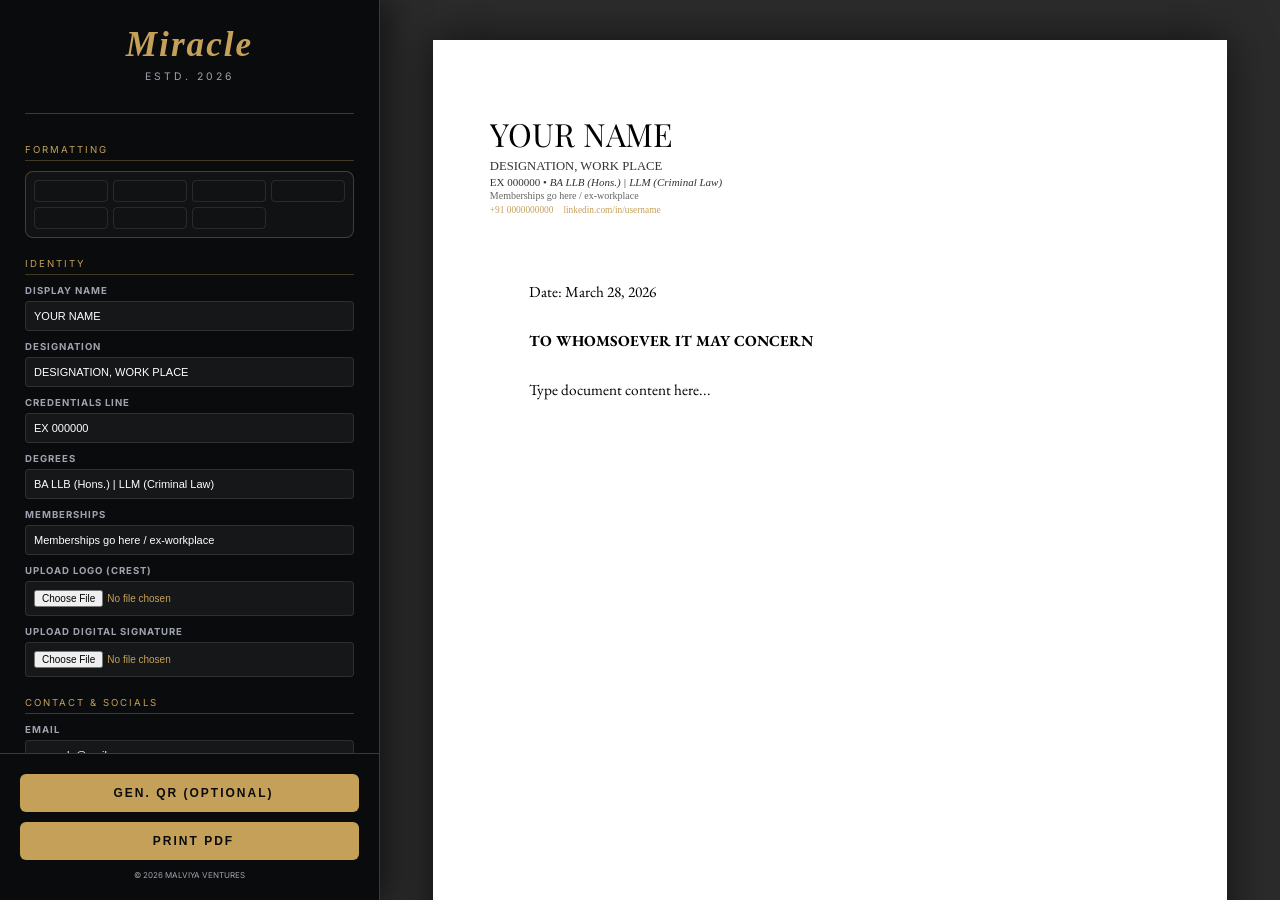
==== commit 9008cf88: "Updated layout and positioning of identity-container in A4 PDF" ====
--- a/index.html
+++ b/index.html
@@ -68,7 +68,7 @@
         .crest-img { position: absolute; top: 0.8in; right: 1.5cm; width: 110px; opacity: 0.15; filter: grayscale(1); object-fit: contain; }
         
         /* CONTENT */
-        .letter-content { margin: 2.2in 1in 1in 1in; font-family: 'Garamond', serif; font-size: 11.5pt; line-height: 1.6; min-height: 180mm; position: relative; }
+        .letter-content { margin: 2.5in 1in 1in 1in !important; font-family: 'EB Garamond', serif; font-size: 11.5pt; line-height: 1.6; min-height: 150mm; position: relative; }
         #editor { outline: none; text-align: justify; }
 
         #qr-affix { position: absolute; bottom: 10px; right: 10px; width: 51px; height: 51px; z-index: 100; }
@@ -90,10 +90,100 @@
         .foot-star { font-size: 4.5pt; color: #333; margin-top: 0px; display: block; }
         .foot-meta { font-family: 'Georgia', serif; text-transform: lowercase; letter-spacing: 0.45em; font-size: 6pt; margin-top: 2.5px; display: block; }
 
-        @media print {
+        @media print { 
+            @page { 
+                size: A4;
+                margin: 0 !important; 
+            }
+            
+            html, body {
+                height: 100%;
+                margin: 0 !important;
+                padding: 0 !important;
+                background: #fff !important:
+            }
+            
             #control-panel, #print-modal, .modal-overlay { display: none !important; }
-            .preview-area { padding: 0; overflow: visible; }
-            .letterhead { box-shadow: none; margin: 0; }
+            
+            .preview-area {
+                background: #fff !important;
+                padding: 0 !important;
+                margin: 0 !important;
+                width: 100% !important;
+                height: 100% !important;
+                display: block !important;
+            }
+            
+            .letterhead {
+                width: 210mm !important;
+                height: 296mm !important;
+                margin: 0 !important;
+                padding: 0 !important;
+                box-shadow: none !important;
+                position: absolute !important;
+                top: 0 !important;
+                left: 0 !important;
+                border: none !important;
+                overflow: hidden;
+            }
+            
+            .identity-container {
+                max-width: 65% !important;
+                top: 0.75in !important;
+                left: 1.5cm !important;
+            }
+            
+            * {
+                -webkit-print-color-adjust: exact !important;
+                print-color-adjust: exact !important;
+            }
+        }
+
+        @media (max-width: 600px) {
+            body {
+               flex-direction: column !important;
+               overflow-y: auto !important;
+               height: auto !important;
+            }
+
+            .letterhead {
+                width: 100% !important;
+                min-height: auto !important;
+                transform: scale(1); 
+                margin: 0 auto;
+           }
+
+           .toolbar { 
+               grid-template-columns: repeat(4, 1fr) !important;
+            }
+
+            .name {
+                font-size: 18pt !important;
+            }
+
+            .designation, .credentials, .memberships {
+                font-size: 7pt !important;
+            }
+
+            .digital-sig {
+                width: 180px;
+            }
+
+            #control-panel {
+                width: 100% !important;
+                height: auto !important;
+                position: relative !important;
+                border-right: none !important;
+                border-bottom: 1px solid var(--gold);
+            }
+            
+            .preview-area {
+                width: 100% !important;
+                height: auto !important;
+                padding: 20px 10px !important;
+                overflow-y: visible !important;
+                background: #2b2b2b;
+            }
         }
     </style>
 </head>
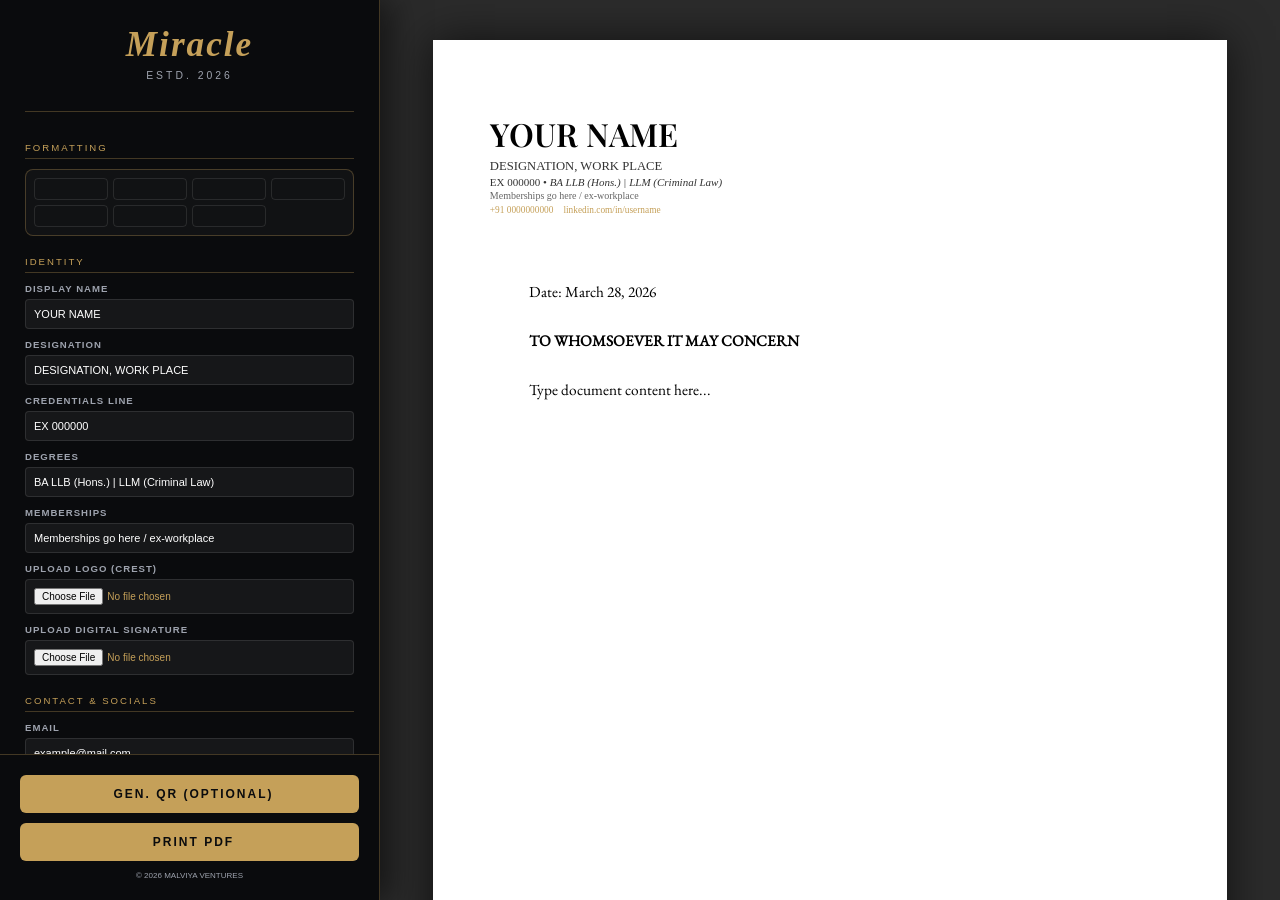
==== commit aa8a1202: "changed QR code functioning as well as call to src="qrcode.min.js"" ====
--- a/index.html
+++ b/index.html
@@ -3,9 +3,9 @@
 <head>
     <meta charset="UTF-8">
     <title>Letterhead Editor</title>
-    <link href="https://fonts.googleapis.com/css2?family=Playfair+Display:wght@600&family=EB+Garamond:ital,wght@0,400..800;1,400..800&family=Inter:wght@200;400;700&display=swap" rel="stylesheet">
+    <link href="css/phosphor.css" rel="stylesheet">
     <script src="https://unpkg.com/@phosphor-icons/web"></script>
-    <script src="https://cdnjs.cloudflare.com/ajax/libs/qrcodejs/1.0.0/qrcode.min.js"></script>
+    <script src="qrcode.min.js"></script>
     
     <style>
         :root {
@@ -14,6 +14,22 @@
             --glass: rgba(15, 17, 21, 0.95);
             --text-dim: #9ea3ae;
             --border-gold: rgba(197, 160, 89, 0.3);
+        }
+
+        @font-face {
+            font-family: 'Playfair Display';
+            src: url('fonts/PlayfairDisplay-SemiBold.ttf') format('truetype');
+            font-weight: 600;
+        }
+        @font-face {
+            font-family: 'EB Garamond';
+            src: url('fonts/EBGaramond-Regular.ttf') format('truetype');
+            font-weight: 400;
+        }
+        @font-face {
+            font-family: 'EB Garamond';
+            src: url('fonts/EBGaramond-Italic.ttf') format('truetype');
+            font-style: italic;
         }
 
         * { box-sizing: border-box; }
@@ -90,6 +106,10 @@
         .foot-star { font-size: 4.5pt; color: #333; margin-top: 0px; display: block; }
         .foot-meta { font-family: 'Georgia', serif; text-transform: lowercase; letter-spacing: 0.45em; font-size: 6pt; margin-top: 2.5px; display: block; }
 
+        .foot-line {
+            display: none;
+        }
+
         @media print { 
             @page { 
                 size: A4;
@@ -100,7 +120,7 @@
                 height: 100%;
                 margin: 0 !important;
                 padding: 0 !important;
-                background: #fff !important:
+                background: #fff !important;
             }
             
             #control-panel, #print-modal, .modal-overlay { display: none !important; }
@@ -132,6 +152,37 @@
                 top: 0.75in !important;
                 left: 1.5cm !important;
             }
+
+            .foot-line {
+                display: block !important;
+                font-family: serif !important;
+                font-size: 0.5pt !important;
+                font-weight: bold !important;
+                letter-spacing: -0.1em !important;
+                color: #0B0B45 !important;
+                overflow: hidden !important;
+                white-space: nowrap !important;
+                margin-bottom: 5px !important;
+                -webkit-text-size-adjust: none !important; 
+                text-size-adjust: none !important;
+            }
+
+            .physical-line {
+                font-family: serif !important;
+                font-size: 0.5pt !important;
+                font-weight: bold !important;
+                letter-spacing: -0.05em !important;
+                color: #0B0B45 !important;
+                border-top: 0.5px solid #0B0B45 !important;
+                width: 220px !important;
+                margin-left: auto !important;
+                padding-top: 2px !important;
+                text-align: center !important;
+                overflow: hidden !important;
+                white-space: nowrap !important;
+                -webkit-text-size-adjust: none !important; 
+                text-size-adjust: none !important;
+            }
             
             * {
                 -webkit-print-color-adjust: exact !important;
@@ -144,6 +195,10 @@
                flex-direction: column !important;
                overflow-y: auto !important;
                height: auto !important;
+            }
+
+            .foot-line, .physical-line {
+                display: none !important;
             }
 
             .letterhead {
@@ -185,6 +240,14 @@
                 background: #2b2b2b;
             }
         }
+        
+        body.android-mode .foot-line,
+        body.android-mode .physical-line {
+            display: none !important;
+            opacity: 0 !important;
+            visibility: hidden !important;
+        }
+
     </style>
 </head>
 <body>
@@ -334,19 +397,26 @@
 
         // Microtext logic - repeating string to fill line
         const fMicro = document.getElementById('footerMicroIn').value;
-        document.getElementById('outFooterMicro').innerText = fMicro.repeat(30);
+        document.getElementById('outFooterMicro').innerText = fMicro.repeat(50);
         
         const sMicro = document.getElementById('signMicroIn').value;
-        document.getElementById('outSigLine').innerText = sMicro.repeat(15);
+        document.getElementById('outSigLine').innerText = sMicro.repeat(25);
     }
 
     function generateQR() {
         const url = prompt("Enter Verification URL:");
-        if (!url) return;
-        document.getElementById('qr-affix').innerHTML = ""; 
-        new QRCode(document.getElementById("qr-affix"), {
-            text: url, width: 51, height: 51,
-            colorDark : "#0B0B45", colorLight : "#ffffff"
+        if (!url || url.trim() === "") return;
+
+        const qrContainer = document.getElementById('qr-affix');
+        qrContainer.innerHTML = "";
+
+        new QRCode(qrContainer, {
+            text: url,
+            width: 51,
+            height: 51,
+            colorDark : "#0B0B45",
+            colorLight : "#ffffff",
+            correctLevel : QRCode.CorrectLevel.H
         });
         alert("QR Code Affixed.");
     }
@@ -367,16 +437,28 @@
         sigImage.style.display = 'none';
         sigLine.style.display = 'none';
 
-        if (type === 'digital') { sigImage.style.display = 'block'; } 
-        else if (type === 'physical') { sigLine.style.display = 'block'; }
+        if (type === 'digital') { 
+            sigImage.style.display = 'block'; 
+        } 
+        else if (type === 'physical' && !window.AndroidPrint) { 
+            sigLine.style.display = 'block'; 
+        }
 
         closeModal();
-        setTimeout(() => { window.print(); }, 150);
+        setTimeout(() => {
+            if (window.AndroidPrint) {
+                window.AndroidPrint.printPage();
+            } else {
+                window.print();
+            }
+        }, 150);
     }
     
-    // Initialize
+    if (window.AndroidPrint) {
+        document.body.classList.add('android-mode');
+    }
+    
     update();
 </script>
-
 </body>
 </html>
